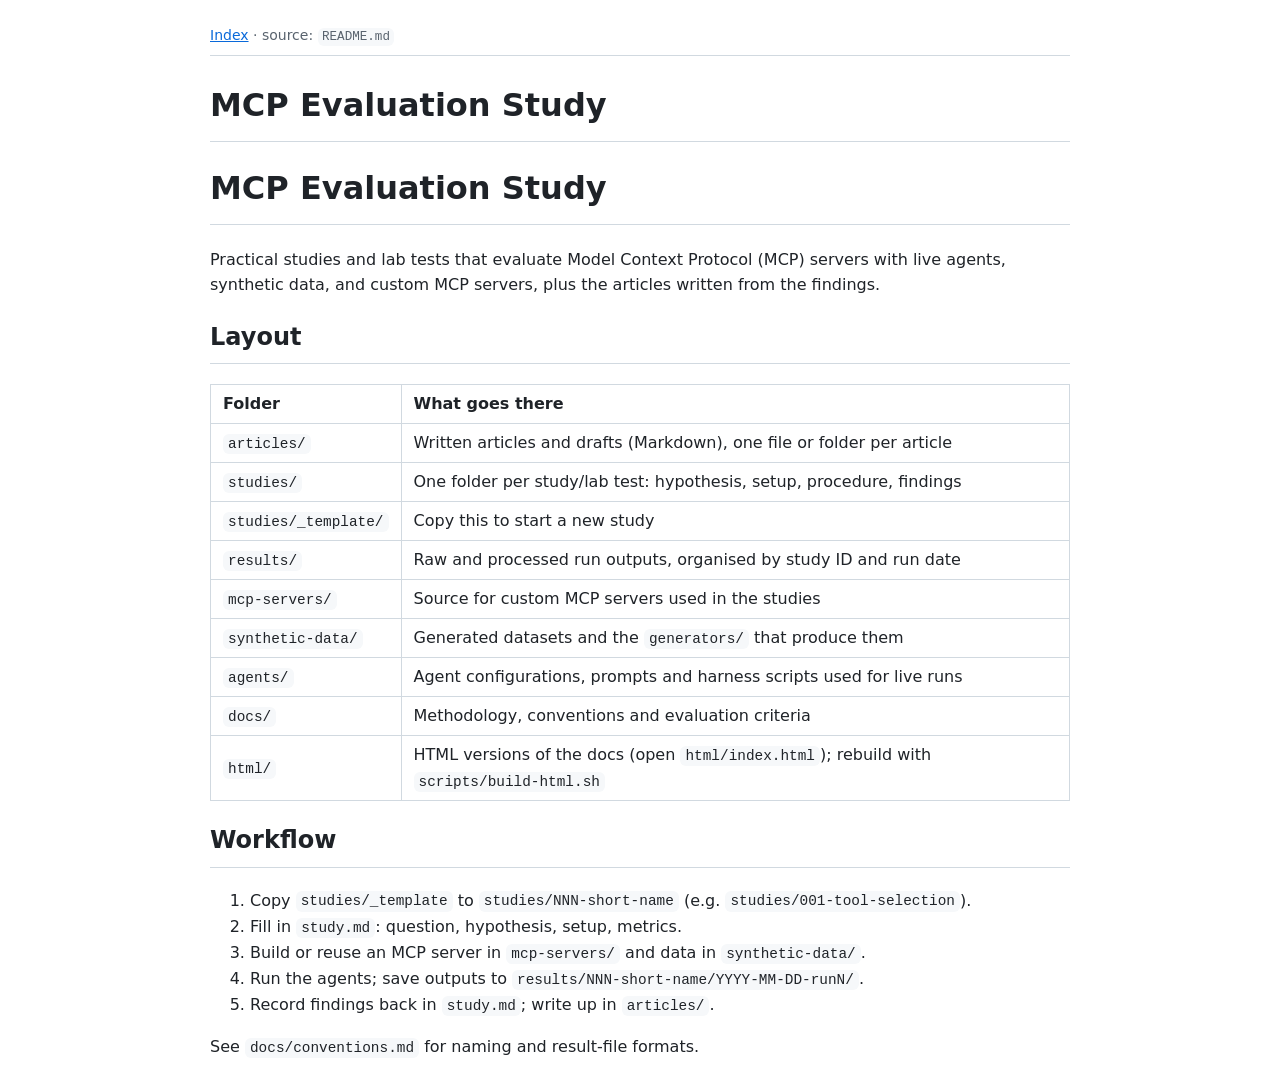
==== html/readme.html @ 9800a354 "Add HTML versions of docs in top-level html/ folder scripts/build-html.sh regenerates html/ from eve" ====
<!DOCTYPE html>
<html xmlns="http://www.w3.org/1999/xhtml" lang="" xml:lang="">
<head>
  <meta charset="utf-8" />
  <meta name="generator" content="pandoc" />
  <meta name="viewport" content="width=device-width, initial-scale=1.0, user-scalable=yes" />
  <title>MCP Evaluation Study</title>
  <style>
    code{white-space: pre-wrap;}
    span.smallcaps{font-variant: small-caps;}
    div.columns{display: flex; gap: min(4vw, 1.5em);}
    div.column{flex: auto; overflow-x: auto;}
    div.hanging-indent{margin-left: 1.5em; text-indent: -1.5em;}
    /* The extra [class] is a hack that increases specificity enough to
       override a similar rule in reveal.js */
    ul.task-list[class]{list-style: none;}
    ul.task-list li input[type="checkbox"] {
      font-size: inherit;
      width: 0.8em;
      margin: 0 0.8em 0.2em -1.6em;
      vertical-align: middle;
    }
    .display.math{display: block; text-align: center; margin: 0.5rem auto;}
  </style>
  <link rel="stylesheet" href="./style.css" />
</head>
<body>
<nav><a href="./index.html">Index</a> · source: <code>README.md</code></nav>
<header id="title-block-header">
<h1 class="title">MCP Evaluation Study</h1>
</header>
<h1 id="mcp-evaluation-study">MCP Evaluation Study</h1>
<p>Practical studies and lab tests that evaluate Model Context Protocol
(MCP) servers with live agents, synthetic data, and custom MCP servers,
plus the articles written from the findings.</p>
<h2 id="layout">Layout</h2>
<table>
<thead>
<tr class="header">
<th>Folder</th>
<th>What goes there</th>
</tr>
</thead>
<tbody>
<tr class="odd">
<td><code>articles/</code></td>
<td>Written articles and drafts (Markdown), one file or folder per
article</td>
</tr>
<tr class="even">
<td><code>studies/</code></td>
<td>One folder per study/lab test: hypothesis, setup, procedure,
findings</td>
</tr>
<tr class="odd">
<td><code>studies/_template/</code></td>
<td>Copy this to start a new study</td>
</tr>
<tr class="even">
<td><code>results/</code></td>
<td>Raw and processed run outputs, organised by study ID and run
date</td>
</tr>
<tr class="odd">
<td><code>mcp-servers/</code></td>
<td>Source for custom MCP servers used in the studies</td>
</tr>
<tr class="even">
<td><code>synthetic-data/</code></td>
<td>Generated datasets and the <code>generators/</code> that produce
them</td>
</tr>
<tr class="odd">
<td><code>agents/</code></td>
<td>Agent configurations, prompts and harness scripts used for live
runs</td>
</tr>
<tr class="even">
<td><code>docs/</code></td>
<td>Methodology, conventions and evaluation criteria</td>
</tr>
<tr class="odd">
<td><code>html/</code></td>
<td>HTML versions of the docs (open <code>html/index.html</code>);
rebuild with <code>scripts/build-html.sh</code></td>
</tr>
</tbody>
</table>
<h2 id="workflow">Workflow</h2>
<ol type="1">
<li>Copy <code>studies/_template</code> to
<code>studies/NNN-short-name</code> (e.g.
<code>studies/001-tool-selection</code>).</li>
<li>Fill in <code>study.md</code>: question, hypothesis, setup,
metrics.</li>
<li>Build or reuse an MCP server in <code>mcp-servers/</code> and data
in <code>synthetic-data/</code>.</li>
<li>Run the agents; save outputs to
<code>results/NNN-short-name/YYYY-MM-DD-runN/</code>.</li>
<li>Record findings back in <code>study.md</code>; write up in
<code>articles/</code>.</li>
</ol>
<p>See <code>docs/conventions.md</code> for naming and result-file
formats.</p>
</body>
</html>
---- html/style.css ----
:root{--bg:#fff;--fg:#1f2328;--muted:#59636e;--border:#d1d9e0;--code:#f6f8fa;--link:#0969da}
@media (prefers-color-scheme:dark){:root{--bg:#0d1117;--fg:#e6edf3;--muted:#9198a1;--border:#3d444d;--code:#151b23;--link:#4493f8}}
body{background:var(--bg);color:var(--fg);font:16px/1.6 system-ui,-apple-system,Segoe UI,sans-serif;max-width:860px;margin:0 auto;padding:24px 16px}
nav{font-size:14px;color:var(--muted);border-bottom:1px solid var(--border);padding-bottom:8px;margin-bottom:24px}
a{color:var(--link)}h1,h2{border-bottom:1px solid var(--border);padding-bottom:.3em}
code,pre{background:var(--code);border-radius:6px;font-size:90%}code{padding:.15em .35em}pre{padding:12px;overflow:auto}
table{border-collapse:collapse;display:block;overflow-x:auto}th,td{border:1px solid var(--border);padding:6px 12px;text-align:left}
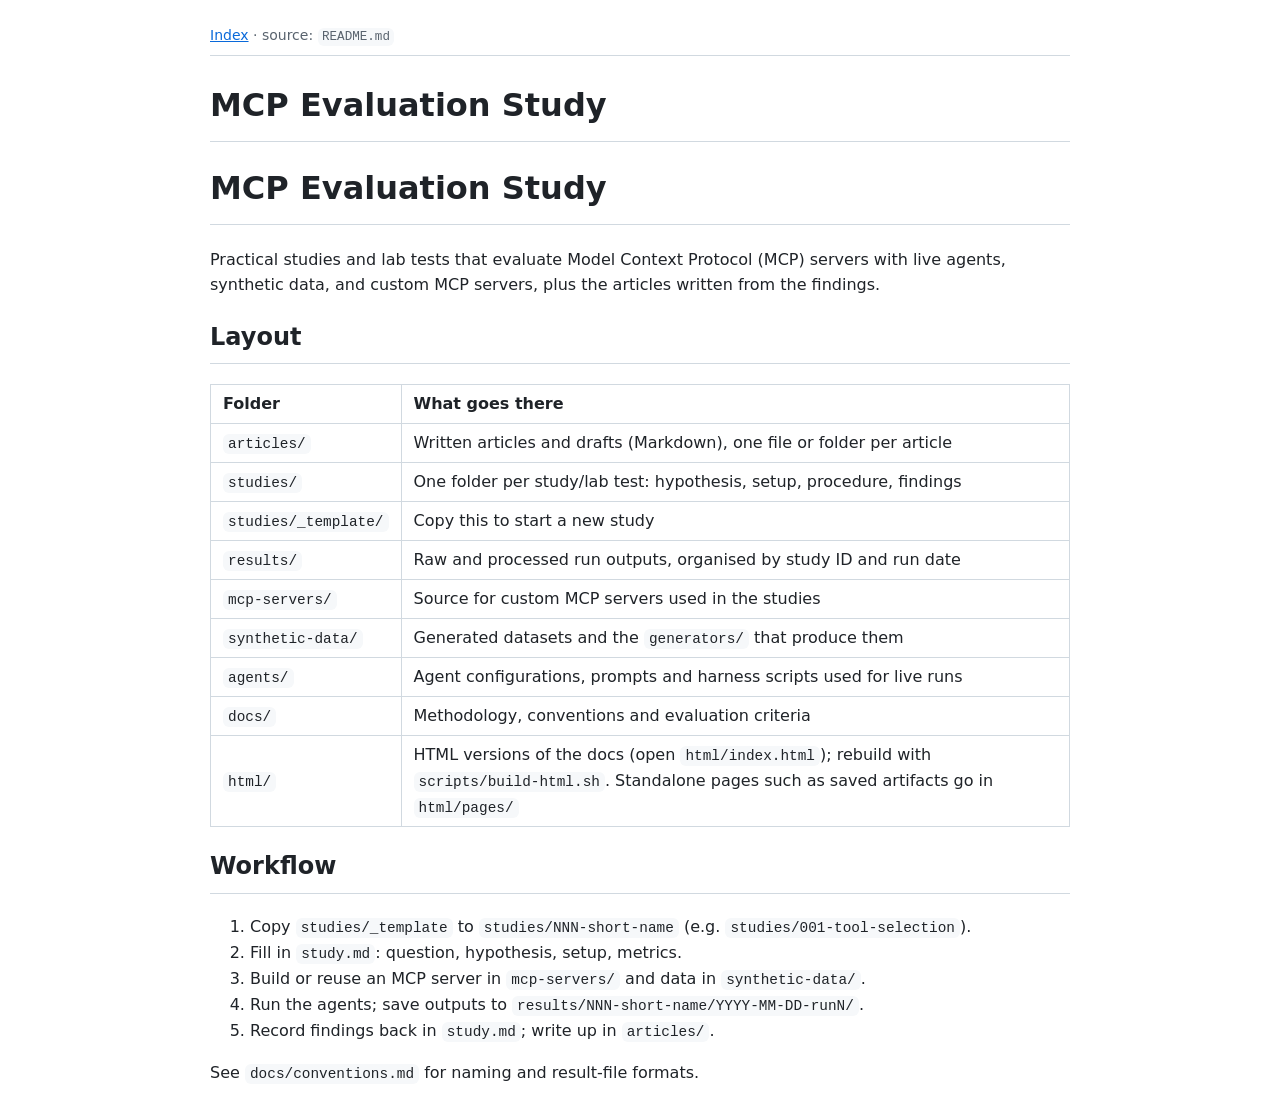
==== commit 66976320: "Add MCP Discovery Bot Comparison page Saved artifact comparing how Claude, Mistral, Gemini, ChatGPT " ====
--- a/html/readme.html
+++ b/html/readme.html
@@ -82,7 +82,8 @@
 <tr class="odd">
 <td><code>html/</code></td>
 <td>HTML versions of the docs (open <code>html/index.html</code>);
-rebuild with <code>scripts/build-html.sh</code></td>
+rebuild with <code>scripts/build-html.sh</code>. Standalone pages such
+as saved artifacts go in <code>html/pages/</code></td>
 </tr>
 </tbody>
 </table>
